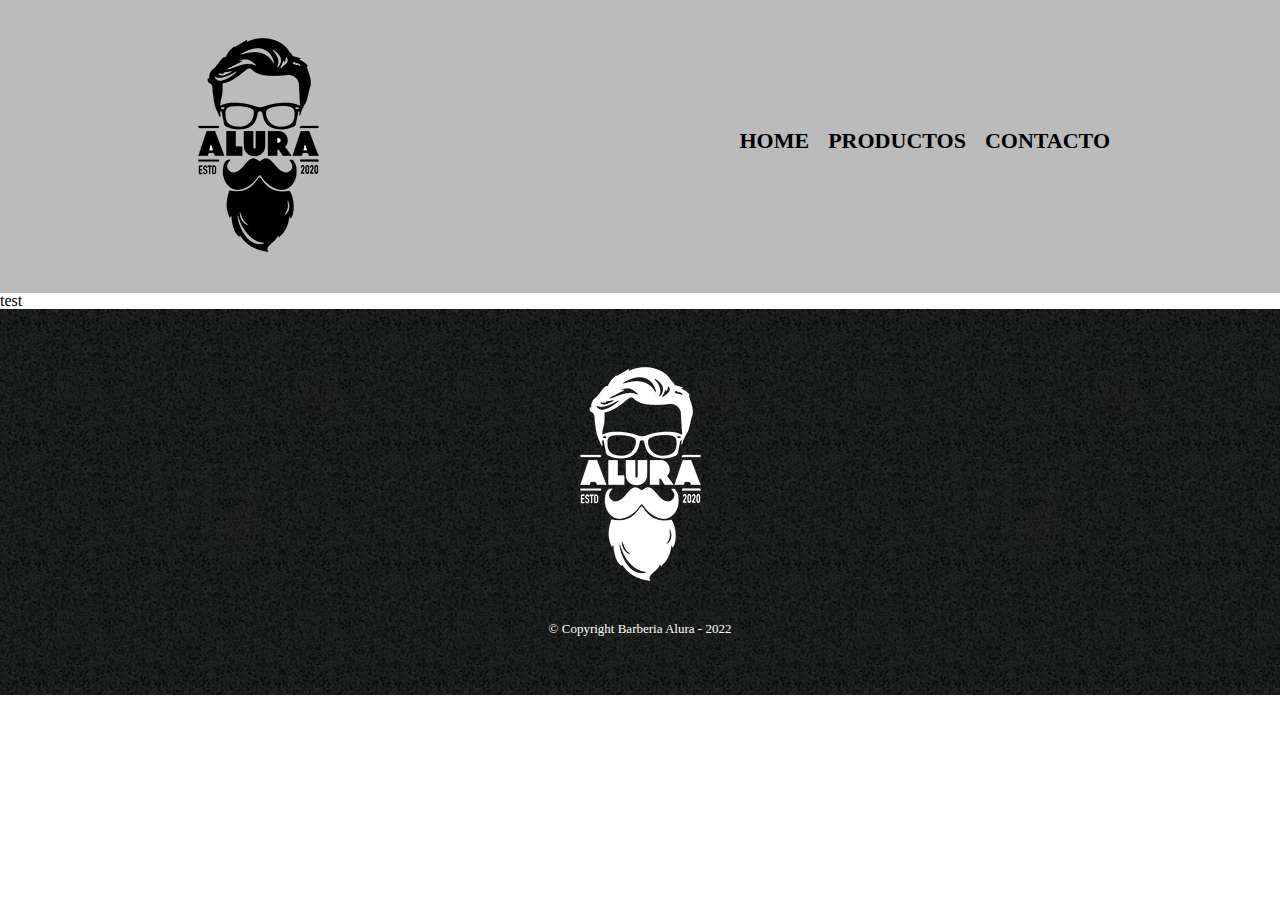
==== contacto.html @ f5132191 "Cambiando de nombre los css para reutilizar el style de productos a conctacto, adiconalmente se creo" ====
<!DOCTYPE html>

<html lang="es">
    <head>
        <meta charset="UTF-8">
        <title>Contacto - Barbería Alura</title>
        <link rel="stylesheet" href="reset.css">
        <link rel="stylesheet" href="style.css">
    </head>
    <body>
        <header>
            <div class="caja">
                <h1><img src="imagenes\logo.png"></h1>
                <nav>
                    <ul>
                        <li><a href="index.html">Home</a></li>
                        <li><a href="productos.html">Productos</a></li>
                        <li><a href="contacto.html">Contacto</a></li>
                    </ul>
                </nav>
            </div>
        </header>
        <main>test</main>
        <footer>
            <img src="imagenes\logo-blanco.png">
            <p class="copy">&copy Copyright Barberia Alura - 2022</p>
        </footer>

    </body>
</html>
---- style.css ----
header{
    background-color: #BBBBBB;
    padding: 20px 0;
}

.caja{
    width: 940px;
    position: relative;
    margin: 0 auto;

}

nav {
    position: absolute;
    top:110px;
    right:0px;
}

nav li{
    display: inline;
    margin: 0 0 0 15px;
}

nav a{
    text-transform: uppercase;
    color: #000;
    font-weight: bold;
    font-size: 22px;
    text-decoration: none;
}

nav a:hover{
    color: #c78c19;
    text-decoration: underline;
}

.productos{
    width: 940px;
    margin: 0 auto;
    padding: 50px;
}

.productos li{
    display: inline-block;
    text-align: center;
    width: 30%;
    vertical-align: top;
    margin: 0 1.5%;
    padding: 30px 20px;
    box-sizing: border-box;
    border: 2px solid #000000;
    border-radius: 20px;
}

.productos li:hover{
    border-color: #c78c19;
}

.productos li:active{
    border-color: #088c19;
}

.productos h2{
    font-weight: bold;
    font-size: 30px;
}

.productos li:hover h2{
    font-size: 33px;
}

.producto-descripcion{
    font-size: 18px;
}

.producto-precio{
    font-size: 20px;
    font-weight: bold ;
    margin-top: 10px;
}

footer{
    text-align: center;
    background: url(imagenes/bg.jpg);
    padding: 40px;
}

.copy{
    color: #FFFFFF;
    font-size: 13px;
    margin: 20px;
}
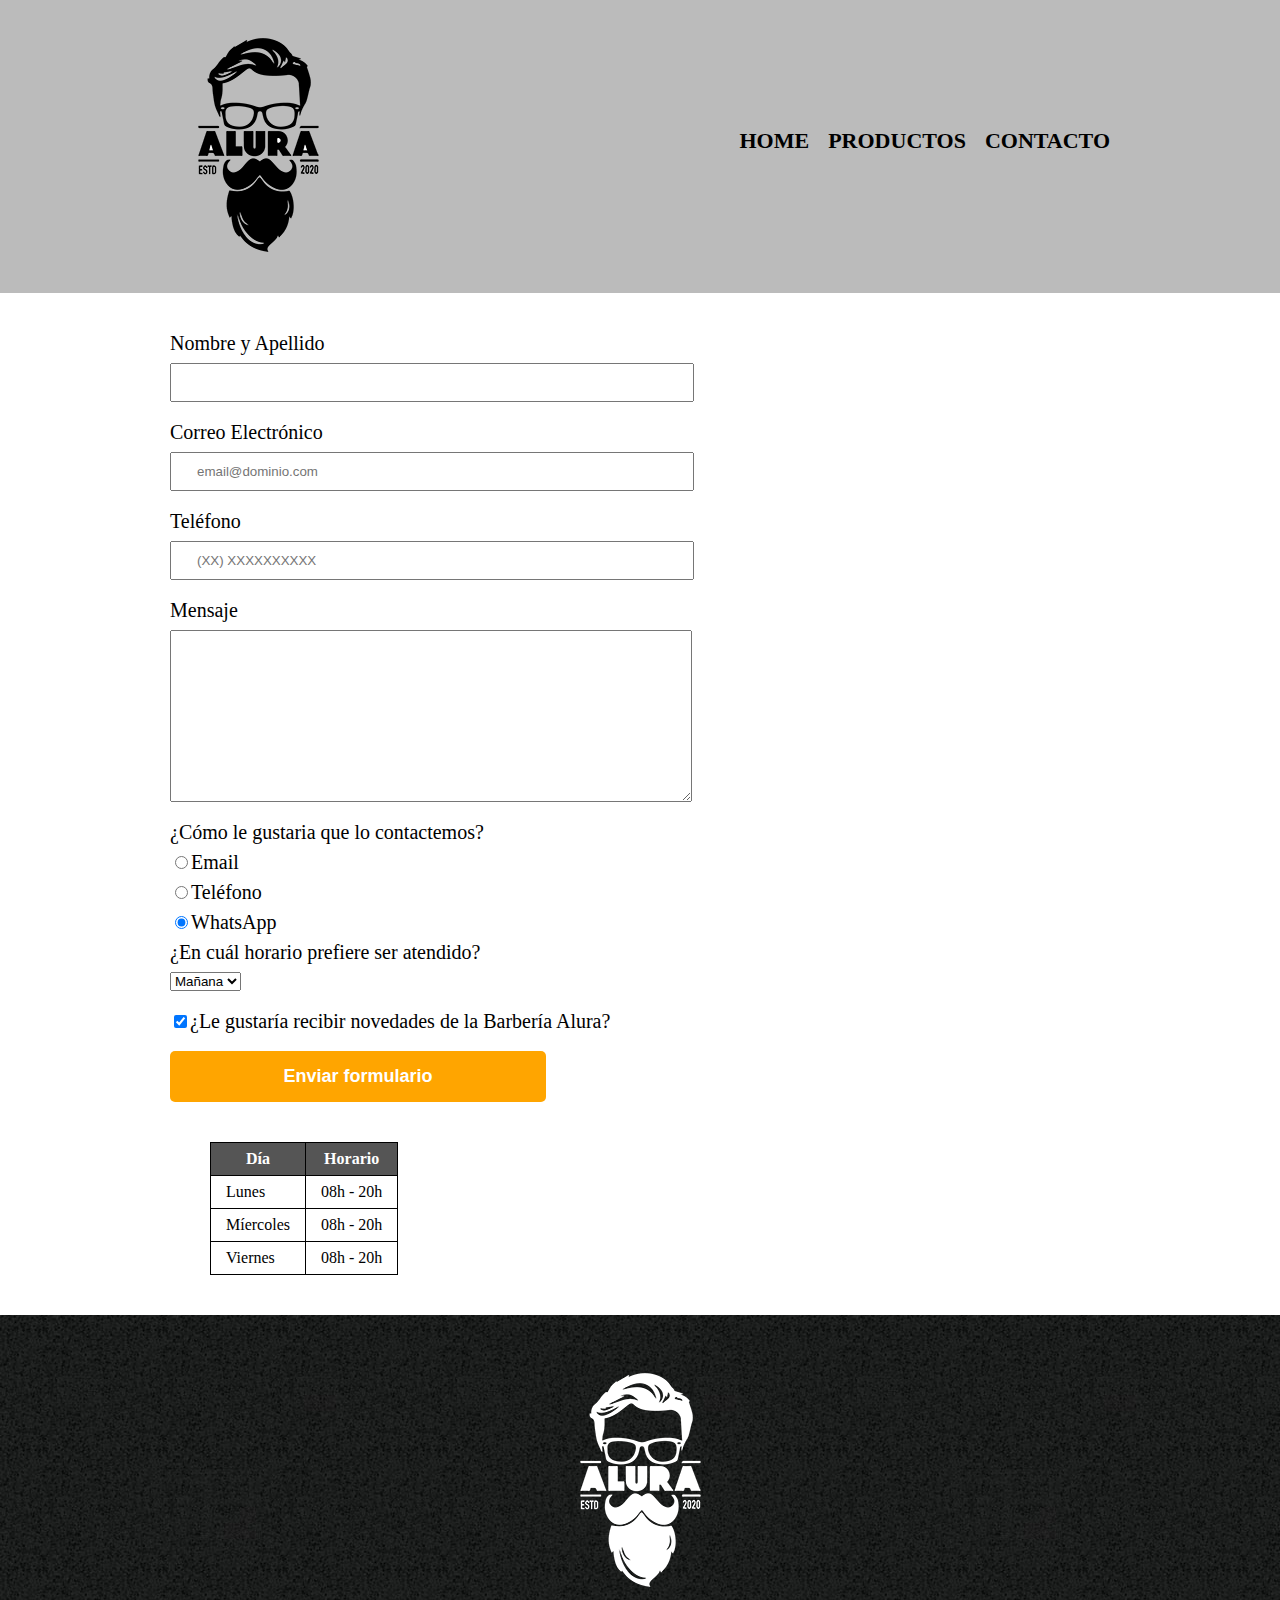
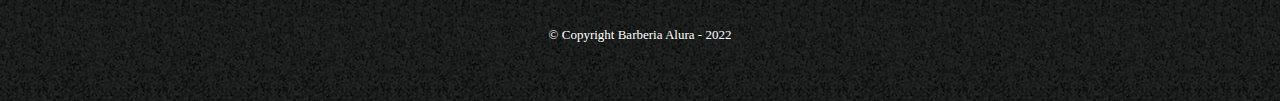
==== commit b8525bc0: "Trabajamos toda la pagina de contacto, agregamos la propiedad alt, colocamos los imput especificos p" ====
--- a/contacto.html
+++ b/contacto.html
@@ -10,7 +10,7 @@
     <body>
         <header>
             <div class="caja">
-                <h1><img src="imagenes\logo.png"></h1>
+                <h1><img src="imagenes\logo.png" alt="Logo de la Barbería Alura"></h1>
                 <nav>
                     <ul>
                         <li><a href="index.html">Home</a></li>
@@ -20,9 +20,75 @@
                 </nav>
             </div>
         </header>
-        <main>test</main>
+        <main>
+            <form>
+                <label for="nombreapellido">Nombre y Apellido</label>
+                <input type="text" id="nombreapellido" class="input-padron" required>
+
+                <label for="correo">Correo Electrónico</label>
+                <input type="email" id="correo" class="input-padron" required placeholder="email@dominio.com">
+
+                <label for="telefono">Teléfono</label>
+                <input type="tel" id="telefono" class="input-padron" required placeholder="(XX) XXXXXXXXXX">
+
+                <label for="mensaje">Mensaje</label>
+                <textarea cols="70" rows="10" id="mensaje" class="input-padron" required></textarea>
+
+                <fieldset>
+                    <legend>¿Cómo le gustaria que lo contactemos?</legend>
+
+                    <label for="radio-email"><input type="radio" name="contacto" value="email" id="radio-email">Email</label>
+
+                    <label for="radio-telefono"><input type="radio" name="contacto" value="telefono" id="radio-telefono">Teléfono</label>
+
+                    <label for="radio-whatsapp"><input type="radio" name="contacto" value="whatsapp" id="radio-whatsapp" checked>WhatsApp</label>
+
+                </fieldset>
+
+                <fieldset>
+                    <legend>¿En cuál horario prefiere ser atendido?</legend>
+                    <select>
+                        <option>Mañana</option>
+                        <option>Tarde</option>
+                        <option>Noche</option>
+                    </select>
+                </fieldset>
+
+                <label class="checkbox"><input type="checkbox" checked>¿Le gustaría recibir novedades de la Barbería Alura?</label>
+
+                <input type="submit" value="Enviar formulario" class="enviar">
+
+
+            </form>
+
+            <table>
+                <thead>
+                    <tr>
+                        <th>Día</th>
+                        <th>Horario</th>
+                    </tr>
+                </thead>
+
+                <tbody>
+                    <tr>
+                        <td>Lunes</td>
+                        <td>08h - 20h</td>
+                    </tr>
+                    <tr>
+                        <td>Míercoles</td>
+                        <td>08h - 20h</td>
+                    </tr>
+                    <tr>
+                        <td>Viernes</td>
+                        <td>08h - 20h</td>
+                    </tr>
+
+                </tbody>
+            </table>
+
+        </main>
         <footer>
-            <img src="imagenes\logo-blanco.png">
+            <img src="imagenes\logo-blanco.png" alt="Logo de la Barbería Alura">
             <p class="copy">&copy Copyright Barberia Alura - 2022</p>
         </footer>
 
--- a/style.css
+++ b/style.css
@@ -89,4 +89,64 @@
     color: #FFFFFF;
     font-size: 13px;
     margin: 20px;
-}+}
+
+main{
+    width: 940px;
+    margin: 0 auto;
+}
+
+form{
+    margin: 40px 0;
+}
+
+form label, form legend{
+    display: block;
+    font-size: 20px;
+    margin: 0 0 10px;
+}
+
+.input-padron{
+    display: block;
+    margin: 0 0 20px;
+    padding: 10px 25px;
+    width: 50%;
+}
+
+.checkbox{
+    margin: 20px 0;
+}
+
+.enviar{
+    width: 40%;
+    padding: 15px 0;
+    font-size: 18px;
+    font-weight: bold;
+    color: white;
+    background: orange;
+    border: none;
+    border-radius: 5px;
+    transition: 1s all;
+    cursor: pointer;
+}
+
+.enviar:hover{
+    background: darkorange;
+    transform: scale(1.2);
+}
+
+table{
+    margin: 40px 40px;
+}
+
+thead{
+    background: #555555;
+    color: white;
+    font-weight: bolder;
+}
+
+td,th{
+    border: 1px solid #000000;
+    padding: 8px 15px;
+}
+
